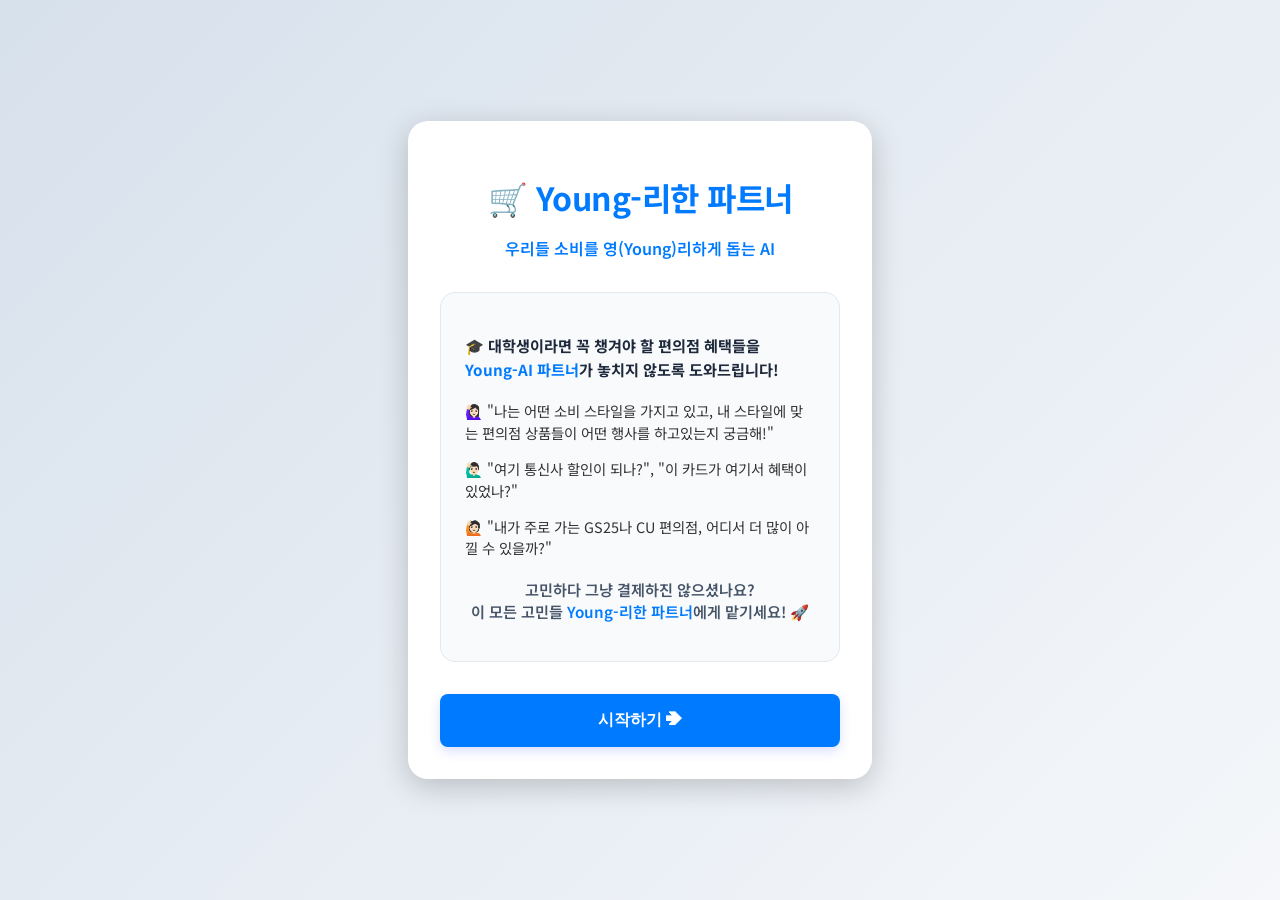
==== frontend/index.html @ 77cbf109 "리팩토링: 프로젝트 파일 구조 개편 및 불필요 파일 삭제" ====
<!DOCTYPE html>
<html lang="ko">
<head>
    <meta charset="UTF-8">
    <meta name="viewport" content="width=device-width, initial-scale=1.0">
    <title>Young-AI 파트너</title>
    <link rel="stylesheet" href="css/style.css">
    <style>
        /* General Styles */
        body {
            font-family: 'Noto Sans KR', sans-serif;
            background: linear-gradient(135deg, #d7e1ec, #f5f7fa);
            color: #333;
            margin: 0;
            padding: 0;
            display: flex;
            justify-content: center;
            align-items: center;
            min-height: 100vh;
            padding: 20px;
            box-sizing: border-box;
        }

        .container {
            background: #ffffff;
            padding: 2rem;
            border-radius: 20px;
            box-shadow: 0 8px 30px rgba(0, 0, 0, 0.2);
            width: 100%;
            max-width: 400px;
            text-align: center;
            animation: fadeIn 0.5s ease-in-out;
        }

        h1 {
            font-size: 2rem;
            color: #007bff;
            margin-bottom: 1rem;
            font-weight: bold;
        }

        h2 {
            font-size: 1.2rem;
            color: #555;
            margin-bottom: 1rem;
        }

        /* Forms and Inputs */
        form {
            display: flex;
            flex-direction: column;
            gap: 1rem;
        }

        input[type="text"],
        input[type="password"] {
            padding: 0.8rem;
            border: 1px solid #ddd;
            border-radius: 8px;
            font-size: 1rem;
            background-color: #f9f9f9;
            transition: all 0.3s ease;
        }

        input[type="text"]:focus,
        input[type="password"]:focus {
            outline: none;
            border-color: #007bff;
            background-color: #ffffff;
            box-shadow: 0 0 5px rgba(0, 123, 255, 0.5);
        }

        button {
            padding: 0.8rem;
            background-color: #007bff;
            color: white;
            border: none;
            border-radius: 8px;
            font-size: 1rem;
            cursor: pointer;
            transition: background-color 0.3s ease, transform 0.2s ease;
        }

        button:hover {
            background-color: #0056b3;
            transform: translateY(-2px);
        }

        button:active {
            transform: translateY(0);
        }

        .button-group {
            margin-top: 1.5rem;
        }

        .button-group p {
            margin-bottom: 0.5rem;
            font-size: 0.9rem;
            color: #666;
        }

        .error-message {
            color: #d9534f;
            margin-top: 1rem;
            font-size: 0.9rem;
            min-height: 1.2em;
        }

        a {
            color: #007bff;
            text-decoration: none;
            font-weight: bold;
        }

        a:hover {
            text-decoration: underline;
        }

        /* Animations */
        @keyframes fadeIn {
            from {
                opacity: 0;
                transform: translateY(-20px);
            }
            to {
                opacity: 1;
                transform: translateY(0);
            }
        }
    </style>
</head>
<body>
    <div class="container">
        <h1>🛒 Young-리한 파트너</h1>
        <p style="font-weight: 600; color: #007bff; margin-bottom: 2rem;">우리들 소비를 영(Young)리하게 돕는 AI</p>
        
        <div class="intro-box" style="text-align: left; background: #f8fafc; padding: 1.5rem; border-radius: 15px; margin-bottom: 2rem; border: 1px solid #e2e8f0;">
            <p style="font-size: 0.95rem; line-height: 1.6; margin-bottom: 1.2rem; font-weight: 700; color: #1e293b;">
                🎓 대학생이라면 꼭 챙겨야 할 편의점 혜택들을 <span style="color: #007bff;">Young-AI 파트너</span>가 놓치지 않도록 도와드립니다!
            </p>
            <p style="font-size: 0.9rem; line-height: 1.5; margin-bottom: 0.8rem;">
                🙋🏻‍♀️ "나는 어떤 소비 스타일을 가지고 있고, 내 스타일에 맞는 편의점 상품들이 어떤 행사를 하고있는지 궁금해!"
            </p>
            <p style="font-size: 0.9rem; line-height: 1.5; margin-bottom: 0.8rem;">
                🙋🏻‍♂️ "여기 통신사 할인이 되나?", "이 카드가 여기서 혜택이 있었나?"
            </p>
            <p style="font-size: 0.9rem; line-height: 1.5; margin-bottom: 1.2rem;">
                🙋🏻 "내가 주로 가는 GS25나 CU 편의점, 어디서 더 많이 아낄 수 있을까?"
            </p>
            <p style="font-size: 0.95rem; font-weight: 600; color: #475569; text-align: center;">
                고민하다 그냥 결제하진 않으셨나요?<br>이 모든 고민들 <span style="color: #007bff;">Young-리한 파트너</span>에게 맡기세요! 🚀
            </p>
        </div>

        <div class="button-group">
            <button onclick="location.href='signup.html'" style="width: 100%; font-weight: bold; padding: 1rem;">시작하기 ➔</button>
        </div>
    </div>
    <script src="js/auth.js?v=2"></script>
    <!-- Build Trigger: 2026-05-13 23:55 -->
</body>
</html>
---- frontend/css/style.css ----
@import url('https://fonts.googleapis.com/css2?family=Noto+Sans+KR:wght@400;500;700&display=swap');

:root {
    --primary-color: #4361ee;
    --primary-hover: #3a56d4;
    --bg-gradient: linear-gradient(135deg, #e0eafc 0%, #cfdef3 100%);
    --card-bg: #ffffff;
    --text-main: #2d3436;
    --text-muted: #636e72;
    --input-bg: #f8f9fa;
    --input-border: #dfe6e9;
    --shadow: 0 10px 30px rgba(0, 0, 0, 0.08);
}

/* General Styles */
body {
    font-family: 'Noto Sans KR', sans-serif;
    background: var(--bg-gradient);
    color: var(--text-main);
    margin: 0;
    padding: 0;
    display: flex;
    justify-content: center;
    align-items: center;
    min-height: 100vh;
}

.container {
    background: var(--card-bg);
    padding: 2.5rem;
    border-radius: 20px;
    box-shadow: var(--shadow);
    width: 90%;
    max-width: 420px;
    text-align: center;
    animation: fadeIn 0.6s cubic-bezier(0.23, 1, 0.32, 1);
}

h1 {
    font-size: 1.8rem;
    color: var(--text-main);
    margin-bottom: 1.5rem;
    font-weight: 700;
    letter-spacing: -0.5px;
}

h2 {
    font-size: 1.3rem;
    color: var(--text-main);
    margin-bottom: 1.2rem;
    font-weight: 600;
}

/* Forms and Inputs */
form {
    display: flex;
    flex-direction: column;
    gap: 1.2rem;
}

input[type="text"],
input[type="password"],
input[type="tel"],
input[type="email"] {
    padding: 1rem;
    border: 2px solid var(--input-border);
    border-radius: 12px;
    font-size: 1rem;
    background-color: var(--input-bg);
    color: var(--text-main);
    transition: all 0.3s ease;
}

input[type="text"]::placeholder,
input[type="password"]::placeholder {
    color: #b2bec3;
}

input[type="text"]:focus,
input[type="password"]:focus,
input[type="tel"]:focus {
    outline: none;
    border-color: var(--primary-color);
    background-color: #fff;
    box-shadow: 0 0 0 4px rgba(67, 97, 238, 0.1);
}

button {
    padding: 1rem;
    background-color: var(--primary-color);
    color: #ffffff;
    border: none;
    border-radius: 12px;
    font-size: 1.1rem;
    font-weight: 600;
    cursor: pointer;
    transition: all 0.3s cubic-bezier(0.175, 0.885, 0.32, 1.275);
    box-shadow: 0 4px 12px rgba(67, 97, 238, 0.2);
}

button:hover {
    background-color: var(--primary-hover);
    transform: translateY(-2px);
    box-shadow: 0 6px 18px rgba(67, 97, 238, 0.3);
}

button:active {
    transform: translateY(0);
}

.button-group {
    margin-top: 2rem;
}

.button-group p {
    margin-bottom: 0.8rem;
    font-size: 0.95rem;
    color: var(--text-muted);
}

.error-message {
    color: #e74c3c;
    margin-top: 1rem;
    font-size: 0.9rem;
    font-weight: 500;
    background-color: #fff5f5;
    padding: 8px;
    border-radius: 8px;
    display: none; /* Only show when has text */
}

a {
    color: var(--primary-color);
    text-decoration: none;
    font-weight: 600;
    transition: color 0.2s;
}

a:hover {
    color: var(--primary-hover);
    text-decoration: underline;
}

/* Survey Page */
.survey-question {
    text-align: left;
    margin-bottom: 1.5rem;
    border: 2px solid var(--input-border);
    padding: 1.5rem;
    border-radius: 16px;
    background-color: #fff;
    transition: border-color 0.3s;
}

.survey-question:focus-within {
    border-color: var(--primary-color);
}

.survey-question p {
    margin-top: 0;
    font-weight: 600;
    color: var(--text-main);
    font-size: 1.05rem;
}

.survey-question label {
    display: flex;
    align-items: center;
    margin: 0.6rem 0;
    cursor: pointer;
    padding: 0.8rem 1rem;
    border-radius: 10px;
    background-color: var(--input-bg);
    transition: all 0.2s;
    border: 1px solid transparent;
}

.survey-question label:hover {
    background-color: #edf2ff;
    border-color: #bac8ff;
}

.survey-question input[type="radio"] {
    margin-right: 12px;
    width: 18px;
    height: 18px;
    accent-color: var(--primary-color);
}

/* Home Page Styles */
body.home-body {
    display: block;
    background: #f8f9fc;
    padding: 0;
}

.home-container {
    max-width: 1000px;
    margin: 0 auto;
    padding: 2rem 1rem;
    animation: fadeIn 0.8s ease;
}

header {
    display: flex;
    flex-direction: column;
    padding: 2rem;
    background: #fff;
    border-radius: 24px;
    box-shadow: 0 4px 20px rgba(0,0,0,0.03);
    margin-bottom: 2rem;
    position: relative;
}

header h1 {
    font-size: 1.6rem;
    margin: 0;
    color: var(--text-main);
}

#logoutButton {
    position: absolute;
    top: 2rem;
    right: 2rem;
    background: #fff0f0;
    color: #ff4d4d;
    border: 1px solid #ffcccc;
    padding: 0.5rem 1rem;
    font-size: 0.85rem;
    box-shadow: none;
    border-radius: 10px;
}

#logoutButton:hover {
    background: #ff4d4d;
    color: #fff;
    transform: none;
}

main {
    background: transparent;
    box-shadow: none;
    width: 100%;
}

/* Tab contents and layout */
.tab-content {
    display: none;
    animation: fadeIn 0.4s ease;
}

.store-list-container {
    display: flex;
    gap: 1.5rem;
}

.store-column {
    background: #fff;
    padding: 1.5rem;
    border-radius: 20px;
    box-shadow: 0 4px 15px rgba(0,0,0,0.02);
    border: 1px solid #edf2f7;
}

.store-column h3 {
    font-size: 1.1rem;
    margin-bottom: 1.2rem;
    color: #2d3748;
    display: flex;
    align-items: center;
    gap: 8px;
}

.store-column ul {
    list-style: none;
    padding: 0;
    margin: 0;
}

.store-column li {
    background: #fff;
    padding: 1.2rem;
    margin-bottom: 1rem;
    border-radius: 16px;
    border: 1px solid #f1f5f9;
    box-shadow: 0 2px 4px rgba(0,0,0,0.01);
    transition: transform 0.2s;
}

.store-column li:hover {
    transform: translateY(-2px);
    border-color: var(--primary-color);
}

/* Chatbot UI - Premium Look */
.chat-container {
    background: #fff;
    border-radius: 24px;
    box-shadow: 0 10px 40px rgba(0,0,0,0.04);
    display: flex;
    flex-direction: column;
    height: 70vh;
    border: 1px solid #f1f5f9;
    overflow: hidden;
}

.chat-window {
    flex-grow: 1;
    padding: 1.5rem;
    overflow-y: auto;
    background-color: #ffffff;
    display: flex;
    flex-direction: column;
    gap: 1.2rem;
}

.chat-message {
    padding: 1rem 1.4rem;
    border-radius: 20px;
    max-width: 80%;
    line-height: 1.6;
    font-size: 0.95rem;
}

.user-message {
    background: var(--primary-color);
    color: white;
    border-bottom-right-radius: 4px;
    align-self: flex-end;
    box-shadow: 0 4px 15px rgba(67, 97, 238, 0.2);
}

.bot-message {
    background: #f1f5f9;
    color: var(--text-main);
    border-bottom-left-radius: 4px;
    align-self: flex-start;
}

.chat-input {
    display: flex;
    padding: 1rem 1.5rem;
    background: #fff;
    border-top: 1px solid #f1f5f9;
    align-items: center;
    gap: 10px;
}

#chatInput {
    flex-grow: 1;
    border: none;
    padding: 0.8rem;
    font-size: 1rem;
    background: #f8f9fa;
    border-radius: 12px;
}

#chatSendButton {
    width: 45px;
    height: 45px;
    padding: 0;
    display: flex;
    align-items: center;
    justify-content: center;
    border-radius: 50%;
    min-width: 45px;
}

/* Animations */
@keyframes fadeIn {
    from { opacity: 0; transform: translateY(10px); }
    to { opacity: 1; transform: translateY(0); }
}

/* Map Modal */
.map-modal {
    display: none;
    position: fixed;
    z-index: 2000;
    left: 0;
    top: 0;
    width: 100%;
    height: 100%;
    background-color: rgba(0, 0, 0, 0.6);
    backdrop-filter: blur(8px);
}

.map-modal-content {
    background: #fff;
    margin: 3% auto;
    width: 90%;
    max-width: 900px;
    height: 85vh;
    border-radius: 24px;
    display: flex;
    flex-direction: column;
    box-shadow: 0 25px 50px -12px rgba(0, 0, 0, 0.25);
}

.map-modal-header {
    display: flex;
    justify-content: space-between;
    align-items: center;
    padding: 1.5rem 2rem;
    background: #fff;
    border-bottom: 1px solid #f1f5f9;
}

.map-modal-header h2 {
    margin: 0;
    font-size: 1.2rem;
    color: var(--text-main);
}

.close-modal {
    background: #f1f5f9;
    border: none;
    font-size: 1.5rem;
    cursor: pointer;
    width: 36px;
    height: 36px;
    border-radius: 50%;
    display: flex;
    align-items: center;
    justify-content: center;
    color: var(--text-muted);
    transition: all 0.2s;
    padding: 0;
}

.close-modal:hover {
    background: #ffe0e0;
    color: #ff4d4d;
    transform: rotate(90deg);
}

.modal-map-view {
    flex: 1;
    width: 100%;
    height: 100%;
    background-color: #f8f9fa;
    position: relative;
    overflow: hidden;
}

.modal-map-view iframe {
    display: block;
    width: 100%;
    height: 100%;
    border: 0;
}
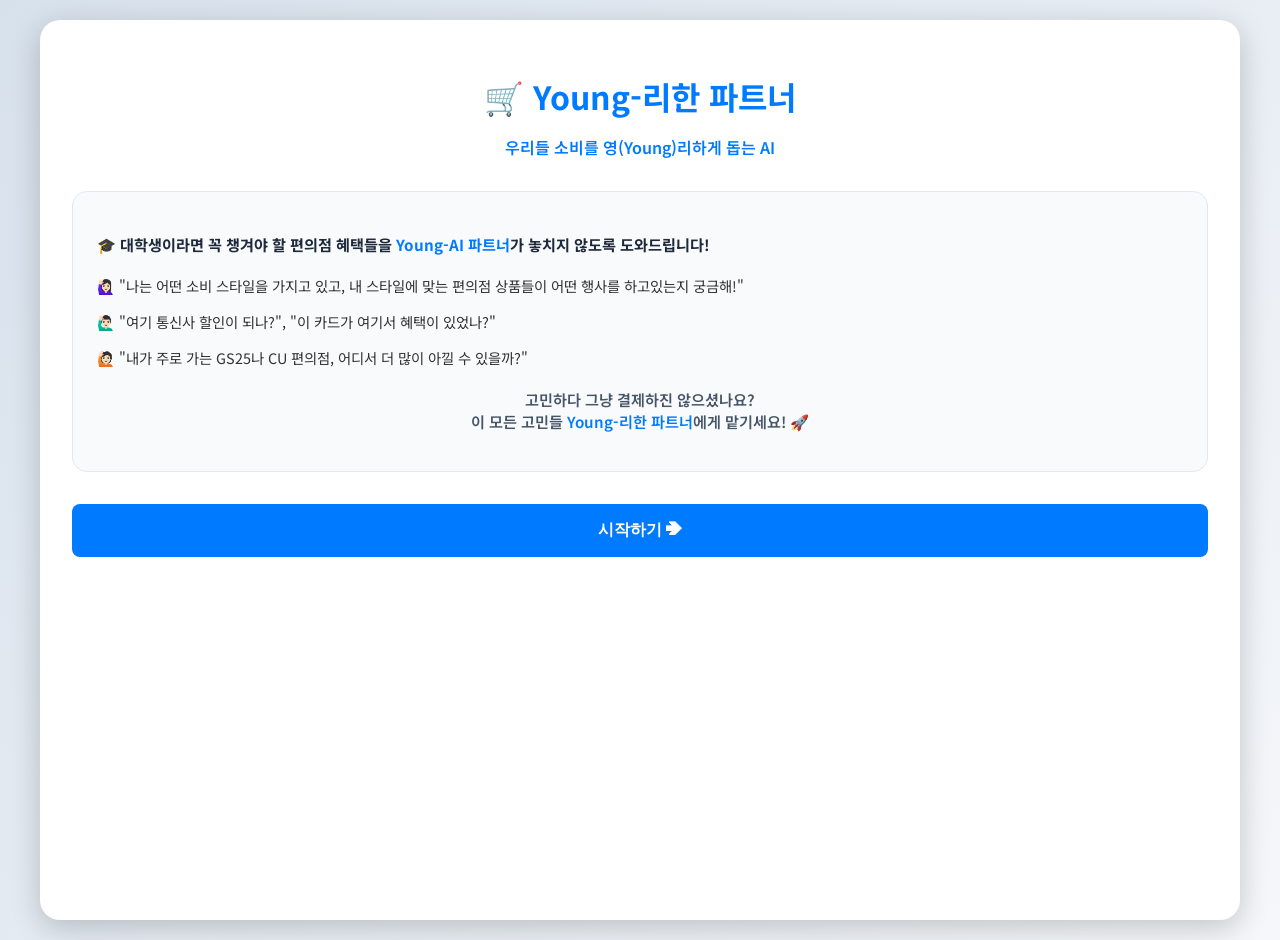
==== commit fbf35037: "Update layout max-width for desktop view" ====
--- a/frontend/index.html
+++ b/frontend/index.html
@@ -27,7 +27,7 @@
             border-radius: 20px;
             box-shadow: 0 8px 30px rgba(0, 0, 0, 0.2);
             width: 100%;
-            max-width: 400px;
+            max-width: 1200px;
             text-align: center;
             animation: fadeIn 0.5s ease-in-out;
         }
--- a/frontend/css/style.css
+++ b/frontend/css/style.css
@@ -1,325 +1,543 @@
-@import url('https://fonts.googleapis.com/css2?family=Noto+Sans+KR:wght@400;500;700&display=swap');
+@import url('https://fonts.googleapis.com/css2?family=Noto+Sans+KR:wght@400;500;700;800&display=swap');
 
 :root {
     --primary-color: #4361ee;
     --primary-hover: #3a56d4;
-    --bg-gradient: linear-gradient(135deg, #e0eafc 0%, #cfdef3 100%);
-    --card-bg: #ffffff;
+    --bg-gradient: linear-gradient(135deg, #f5f7fa 0%, #c3cfe2 100%);
+    --card-bg: rgba(255, 255, 255, 0.85);
     --text-main: #2d3436;
     --text-muted: #636e72;
     --input-bg: #f8f9fa;
     --input-border: #dfe6e9;
-    --shadow: 0 10px 30px rgba(0, 0, 0, 0.08);
+    --shadow-soft: 0 8px 30px rgba(0, 0, 0, 0.05);
+    --shadow-strong: 0 15px 35px rgba(0, 0, 0, 0.1);
 }
 
 /* General Styles */
 body {
     font-family: 'Noto Sans KR', sans-serif;
-    background: var(--bg-gradient);
+    background: #e2e8f0;
     color: var(--text-main);
     margin: 0;
     padding: 0;
+    min-height: 100vh;
     display: flex;
     justify-content: center;
-    align-items: center;
+    align-items: flex-start;
+    box-sizing: border-box;
+}
+
+.container {
+    background: #ffffff;
+    padding: 1.5rem;
+    width: 100%;
+    max-width: 1200px;
     min-height: 100vh;
-}
-
-.container {
-    background: var(--card-bg);
-    padding: 2.5rem;
-    border-radius: 20px;
-    box-shadow: var(--shadow);
-    width: 90%;
-    max-width: 420px;
+    box-shadow: 0 0 20px rgba(0, 0, 0, 0.15);
     text-align: center;
-    animation: fadeIn 0.6s cubic-bezier(0.23, 1, 0.32, 1);
-}
-
-h1 {
-    font-size: 1.8rem;
-    color: var(--text-main);
-    margin-bottom: 1.5rem;
-    font-weight: 700;
-    letter-spacing: -0.5px;
-}
-
-h2 {
-    font-size: 1.3rem;
-    color: var(--text-main);
-    margin-bottom: 1.2rem;
-    font-weight: 600;
-}
-
-/* Forms and Inputs */
+    animation: fadeIn 0.5s ease-in-out;
+    position: relative;
+    box-sizing: border-box;
+}
+
 form {
     display: flex;
     flex-direction: column;
-    gap: 1.2rem;
-}
-
-input[type="text"],
-input[type="password"],
-input[type="tel"],
-input[type="email"] {
-    padding: 1rem;
-    border: 2px solid var(--input-border);
-    border-radius: 12px;
+    gap: 1rem;
+}
+
+form input[type="text"] {
+    padding: 0.8rem;
+    border: 1px solid #ddd;
+    border-radius: 8px;
     font-size: 1rem;
-    background-color: var(--input-bg);
-    color: var(--text-main);
+    background-color: #f9f9f9;
     transition: all 0.3s ease;
 }
 
-input[type="text"]::placeholder,
-input[type="password"]::placeholder {
-    color: #b2bec3;
-}
-
-input[type="text"]:focus,
-input[type="password"]:focus,
-input[type="tel"]:focus {
+form input[type="text"]:focus {
     outline: none;
     border-color: var(--primary-color);
-    background-color: #fff;
-    box-shadow: 0 0 0 4px rgba(67, 97, 238, 0.1);
-}
-
-button {
-    padding: 1rem;
+    background-color: #ffffff;
+    box-shadow: 0 0 5px rgba(67, 97, 238, 0.5);
+}
+
+form button[type="submit"] {
+    padding: 0.8rem;
     background-color: var(--primary-color);
-    color: #ffffff;
+    color: white;
     border: none;
-    border-radius: 12px;
-    font-size: 1.1rem;
-    font-weight: 600;
+    border-radius: 8px;
+    font-size: 1rem;
+    font-weight: bold;
     cursor: pointer;
-    transition: all 0.3s cubic-bezier(0.175, 0.885, 0.32, 1.275);
-    box-shadow: 0 4px 12px rgba(67, 97, 238, 0.2);
-}
-
-button:hover {
+    transition: background-color 0.3s ease, transform 0.2s ease;
+}
+
+form button[type="submit"]:hover {
     background-color: var(--primary-hover);
     transform: translateY(-2px);
-    box-shadow: 0 6px 18px rgba(67, 97, 238, 0.3);
-}
-
-button:active {
-    transform: translateY(0);
-}
-
-.button-group {
-    margin-top: 2rem;
-}
-
-.button-group p {
-    margin-bottom: 0.8rem;
-    font-size: 0.95rem;
-    color: var(--text-muted);
-}
-
-.error-message {
-    color: #e74c3c;
-    margin-top: 1rem;
-    font-size: 0.9rem;
-    font-weight: 500;
-    background-color: #fff5f5;
-    padding: 8px;
-    border-radius: 8px;
-    display: none; /* Only show when has text */
-}
-
-a {
-    color: var(--primary-color);
-    text-decoration: none;
-    font-weight: 600;
-    transition: color 0.2s;
-}
-
-a:hover {
-    color: var(--primary-hover);
-    text-decoration: underline;
-}
-
-/* Survey Page */
+}
+
 .survey-question {
     text-align: left;
-    margin-bottom: 1.5rem;
-    border: 2px solid var(--input-border);
-    padding: 1.5rem;
-    border-radius: 16px;
-    background-color: #fff;
-    transition: border-color 0.3s;
-}
-
-.survey-question:focus-within {
-    border-color: var(--primary-color);
+    margin-bottom: 1rem;
+    background: #f8f9fa;
+    padding: 1rem;
+    border-radius: 12px;
 }
 
 .survey-question p {
     margin-top: 0;
+    margin-bottom: 0.8rem;
+    font-weight: bold;
+    color: var(--text-main);
+}
+
+.survey-question label {
+    display: block;
+    margin-bottom: 0.5rem;
+    cursor: pointer;
+}
+
+body.home-body {
+    display: flex;
+    justify-content: center;
+    align-items: flex-start;
+    background: #e2e8f0;
+}
+
+.home-container {
+    background: #ffffff;
+    width: 100%;
+    max-width: 1200px;
+    min-height: 100vh;
+    margin: 0;
+    padding: 1rem;
+    animation: fadeIn 0.8s ease;
+    padding-bottom: 90px;
+    box-shadow: 0 0 20px rgba(0, 0, 0, 0.15);
+    position: relative;
+    box-sizing: border-box;
+    overflow-x: hidden;
+}
+
+/* Glassmorphism Header */
+header {
+    display: flex;
+    justify-content: space-between;
+    align-items: center;
+    padding: 1rem;
+    background: rgba(255, 255, 255, 0.7);
+    backdrop-filter: blur(10px);
+    border-radius: 20px;
+    box-shadow: var(--shadow-soft);
+    margin-bottom: 1.5rem;
+    border: 1px solid rgba(255,255,255,0.5);
+    box-sizing: border-box;
+}
+
+header h1 {
+    font-size: 1.25rem;
+    margin: 0;
+    font-weight: 800;
+}
+
+.header-buttons {
+    display: flex;
+    gap: 15px;
+}
+
+.guide-btn, .logout-btn {
+    padding: 0.5rem 0.8rem;
+    border-radius: 10px;
     font-weight: 600;
+    font-size: 0.8rem;
+    cursor: pointer;
+    transition: all 0.2s ease;
+    text-decoration: none;
+    border: none;
+    white-space: nowrap;
+}
+
+.guide-btn {
+    background: #e9ecef;
+    color: #495057;
+}
+
+.guide-btn:hover {
+    background: #dee2e6;
+}
+
+.logout-btn {
+    background: #fff0f0;
+    color: #ff4d4d;
+}
+
+.logout-btn:hover {
+    background: #ff4d4d;
+    color: #fff;
+}
+
+/* Dashboard Sections */
+.dashboard-main {
+    display: flex;
+    flex-direction: column;
+    gap: 2rem;
+}
+
+.card-glass {
+    background: rgba(255, 255, 255, 0.85);
+    backdrop-filter: blur(12px);
+    border-radius: 24px;
+    padding: 2rem;
+    box-shadow: var(--shadow-soft);
+    border: 1px solid rgba(255,255,255,0.6);
+    transition: transform 0.3s ease, box-shadow 0.3s ease, border-color 0.3s ease;
+    
+    /* Cascading Load Transition Trigger */
+    opacity: 0;
+    animation: slideUpFade 0.7s cubic-bezier(0.16, 1, 0.3, 1) forwards;
+}
+
+.dashboard-section:nth-child(1) {
+    animation-delay: 0.1s;
+}
+.dashboard-section:nth-child(2) {
+    animation-delay: 0.25s;
+}
+.dashboard-section:nth-child(3) {
+    animation-delay: 0.4s;
+}
+
+.card-glass:hover {
+    transform: translateY(-6px);
+    box-shadow: var(--shadow-strong);
+}
+
+@keyframes slideUpFade {
+    from {
+        opacity: 0;
+        transform: translateY(30px);
+    }
+    to {
+        opacity: 1;
+        transform: translateY(0);
+    }
+}
+
+.section-badge {
+    display: inline-block;
+    padding: 6px 14px;
+    background: #e9f2ff;
+    color: var(--primary-color);
+    border-radius: 20px;
+    font-size: 0.85rem;
+    font-weight: 700;
+    margin-bottom: 1rem;
+}
+
+.section-title {
+    font-size: 1.4rem;
+    font-weight: 700;
+    margin: 0 0 1rem 0;
+    color: #2d3748;
+}
+
+.section-subtitle {
+    color: var(--text-muted);
+    font-size: 0.95rem;
+    margin-top: -0.5rem;
+    margin-bottom: 1.5rem;
+}
+
+/* Savings Section */
+.savings-amount {
+    font-size: 2.8rem;
+    font-weight: 800;
+    color: #28a745;
+    margin: 0.5rem 0;
+}
+
+.savings-amount .currency {
+    font-size: 1rem;
     color: var(--text-main);
-    font-size: 1.05rem;
-}
-
-.survey-question label {
-    display: flex;
-    align-items: center;
-    margin: 0.6rem 0;
-    cursor: pointer;
-    padding: 0.8rem 1rem;
+    margin-left: 5px;
+}
+
+.saving-badge {
+    background: #f8f9fa;
+    display: inline-block;
+    padding: 8px 16px;
+    border-radius: 20px;
+    font-size: 0.9rem;
+    color: #666;
+    margin-bottom: 2rem;
+}
+
+.chart-container {
+    height: 250px;
+    width: 100%;
+}
+
+/* Horizontal Curation Scroll */
+.curation-scroll {
+    display: flex;
+    gap: 1.5rem;
+    overflow-x: auto;
+    padding-top: 10px;
+    padding-bottom: 20px;
+    scrollbar-width: thin;
+}
+
+.curation-scroll::-webkit-scrollbar {
+    height: 8px;
+}
+.curation-scroll::-webkit-scrollbar-track {
+    background: #f1f1f1;
     border-radius: 10px;
-    background-color: var(--input-bg);
-    transition: all 0.2s;
-    border: 1px solid transparent;
-}
-
-.survey-question label:hover {
-    background-color: #edf2ff;
-    border-color: #bac8ff;
-}
-
-.survey-question input[type="radio"] {
+}
+.curation-scroll::-webkit-scrollbar-thumb {
+    background: #cbd5e1;
+    border-radius: 10px;
+}
+
+.curation-item {
+    min-width: 200px;
+    background: #fff;
+    border-radius: 16px;
+    padding: 1.5rem;
+    box-shadow: 0 4px 15px rgba(0,0,0,0.03);
+    border: 1px solid #f1f5f9;
+    flex-shrink: 0;
+    transition: transform 0.2s;
+}
+
+.curation-item:hover {
+    transform: translateY(-5px);
+    border-color: var(--primary-color);
+    box-shadow: 0 8px 25px rgba(67, 97, 238, 0.15);
+}
+
+.curation-item.skeleton {
+    background: linear-gradient(90deg, #f0f0f0 25%, #e0e0e0 50%, #f0f0f0 75%);
+    background-size: 200% 100%;
+    animation: skeletonLoading 1.5s infinite;
+    min-height: 120px;
+}
+
+@keyframes skeletonLoading {
+    0% { background-position: 200% 0; }
+    100% { background-position: -200% 0; }
+}
+
+/* Store Map Layout */
+.store-list-container {
+    display: block;
+    width: 100%;
+}
+
+.store-column {
+    background: #fff;
+    padding: 1rem;
+    border-radius: 16px;
+    border: 1px solid #edf2f7;
+    box-shadow: 0 4px 15px rgba(0,0,0,0.02);
+}
+
+.store-column h3 {
+    margin-top: 0;
+    margin-bottom: 1.5rem;
+    color: #2d3748;
+    font-size: 1.3rem;
+    font-weight: 800;
+}
+
+.store-column ul {
+    list-style: none;
+    padding: 0;
+    margin: 0;
+}
+
+.store-column li {
+    background: transparent;
+    padding: 0 0 1.5rem 0;
+    margin-bottom: 1.5rem;
+    border: none;
+    border-bottom: 1px solid #edf2f7;
+    box-shadow: none;
+    transition: transform 0.2s;
+}
+
+.store-column li:last-child {
+    border-bottom: none;
+    margin-bottom: 0;
+    padding-bottom: 0;
+}
+
+.store-column li:hover {
+    transform: translateX(5px);
+}
+
+/* Floating Action Button */
+.survey-question input[type="radio"],
+.survey-question input[type="checkbox"] {
     margin-right: 12px;
     width: 18px;
     height: 18px;
     accent-color: var(--primary-color);
 }
 
-/* Home Page Styles */
-body.home-body {
-    display: block;
-    background: #f8f9fc;
-    padding: 0;
-}
-
-.home-container {
-    max-width: 1000px;
-    margin: 0 auto;
-    padding: 2rem 1rem;
-    animation: fadeIn 0.8s ease;
-}
-
-header {
-    display: flex;
-    flex-direction: column;
-    padding: 2rem;
-    background: #fff;
-    border-radius: 24px;
-    box-shadow: 0 4px 20px rgba(0,0,0,0.03);
-    margin-bottom: 2rem;
-    position: relative;
-}
-
-header h1 {
-    font-size: 1.6rem;
-    margin: 0;
+select {
+    padding: 0.8rem 1rem;
+    border: 2px solid var(--input-border);
+    border-radius: 10px;
+    font-size: 1rem;
+    background-color: var(--input-bg);
     color: var(--text-main);
-}
-
-#logoutButton {
-    position: absolute;
-    top: 2rem;
-    right: 2rem;
-    background: #fff0f0;
-    color: #ff4d4d;
-    border: 1px solid #ffcccc;
-    padding: 0.5rem 1rem;
-    font-size: 0.85rem;
-    box-shadow: none;
-    border-radius: 10px;
-}
-
-#logoutButton:hover {
-    background: #ff4d4d;
-    color: #fff;
-    transform: none;
-}
-
-main {
-    background: transparent;
-    box-shadow: none;
     width: 100%;
-}
-
-/* Tab contents and layout */
-.tab-content {
-    display: none;
-    animation: fadeIn 0.4s ease;
-}
-
-.store-list-container {
-    display: flex;
-    gap: 1.5rem;
-}
-
-.store-column {
-    background: #fff;
-    padding: 1.5rem;
-    border-radius: 20px;
-    box-shadow: 0 4px 15px rgba(0,0,0,0.02);
-    border: 1px solid #edf2f7;
-}
-
-.store-column h3 {
-    font-size: 1.1rem;
-    margin-bottom: 1.2rem;
-    color: #2d3748;
+    margin-top: 0.5rem;
+    transition: all 0.3s ease;
+    cursor: pointer;
+    appearance: none;
+    margin-bottom: 1rem;
+}
+
+select:focus {
+    outline: none;
+    border-color: var(--primary-color);
+    background-color: #fff;
+}
+
+.chatbot-fab-wrapper {
+    position: fixed;
+    bottom: 20px;
+    left: 50%;
+    transform: translateX(-50%);
+    width: 100%;
+    max-width: 1200px;
+    pointer-events: none;
+    display: flex;
+    justify-content: flex-end;
+    padding-right: 15px;
+    box-sizing: border-box;
+    z-index: 998;
+}
+
+.chatbot-fab {
+    background: linear-gradient(135deg, var(--primary-color), #2a41a8);
+    color: white;
+    border: none;
+    border-radius: 30px;
+    padding: 10px 16px;
+    font-size: 0.95rem;
+    font-weight: bold;
+    cursor: pointer;
+    box-shadow: 0 4px 15px rgba(67, 97, 238, 0.4);
     display: flex;
     align-items: center;
     gap: 8px;
-}
-
-.store-column ul {
-    list-style: none;
+    transition: all 0.3s ease;
+    pointer-events: auto;
+    animation: fabPulse 2.5s infinite;
+}
+
+.chatbot-fab:hover {
+    transform: translateY(-5px) scale(1.05);
+    box-shadow: 0 15px 35px rgba(67, 97, 238, 0.6);
+}
+
+@keyframes fabPulse {
+    0% {
+        box-shadow: 0 10px 25px rgba(67, 97, 238, 0.4), 0 0 0 0 rgba(67, 97, 238, 0.4);
+    }
+    70% {
+        box-shadow: 0 10px 25px rgba(67, 97, 238, 0.4), 0 0 0 15px rgba(67, 97, 238, 0);
+    }
+    100% {
+        box-shadow: 0 10px 25px rgba(67, 97, 238, 0.4), 0 0 0 0 rgba(67, 97, 238, 0);
+    }
+}
+
+.fab-icon {
+    font-size: 1.5rem;
+}
+
+.fab-text {
+    font-size: 1.05rem;
+    font-weight: 700;
+}
+
+/* Floating Chatbot Window as Mobile Bottom Sheet */
+.floating-chatbot {
+    position: fixed;
+    bottom: 0;
+    left: 50%;
+    transform: translateX(-50%);
+    width: 100%;
+    max-width: 1200px;
+    height: 80vh;
+    max-height: 80vh;
+    background: #fff;
+    border-radius: 24px 24px 0 0;
+    box-shadow: 0 -5px 40px rgba(0,0,0,0.2);
+    display: flex;
+    flex-direction: column;
+    z-index: 999;
+    overflow: hidden;
+    transition: transform 0.4s cubic-bezier(0.19, 1, 0.22, 1), opacity 0.3s ease;
+    transform-origin: bottom center;
+    border-top: 1px solid #e2e8f0;
+}
+
+.floating-chatbot.hidden {
+    transform: translate(-50%, 100%);
+    opacity: 0;
+    pointer-events: none;
+}
+
+.chat-header {
+    background: var(--primary-color);
+    color: white;
+    padding: 1rem 1.5rem;
+    display: flex;
+    justify-content: space-between;
+    align-items: center;
+}
+
+.chat-header h3 {
+    margin: 0;
+    font-size: 1.1rem;
+    font-weight: 700;
+}
+
+.close-chat-btn {
+    background: transparent;
+    color: white;
+    border: none;
+    font-size: 1.5rem;
+    cursor: pointer;
     padding: 0;
-    margin: 0;
-}
-
-.store-column li {
-    background: #fff;
-    padding: 1.2rem;
-    margin-bottom: 1rem;
-    border-radius: 16px;
-    border: 1px solid #f1f5f9;
-    box-shadow: 0 2px 4px rgba(0,0,0,0.01);
-    transition: transform 0.2s;
-}
-
-.store-column li:hover {
-    transform: translateY(-2px);
-    border-color: var(--primary-color);
-}
-
-/* Chatbot UI - Premium Look */
-.chat-container {
-    background: #fff;
-    border-radius: 24px;
-    box-shadow: 0 10px 40px rgba(0,0,0,0.04);
-    display: flex;
-    flex-direction: column;
-    height: 70vh;
-    border: 1px solid #f1f5f9;
-    overflow: hidden;
+    line-height: 1;
 }
 
 .chat-window {
     flex-grow: 1;
     padding: 1.5rem;
     overflow-y: auto;
-    background-color: #ffffff;
+    background-color: #f8f9fc;
     display: flex;
     flex-direction: column;
     gap: 1.2rem;
 }
 
 .chat-message {
-    padding: 1rem 1.4rem;
-    border-radius: 20px;
-    max-width: 80%;
-    line-height: 1.6;
+    padding: 1rem 1.2rem;
+    border-radius: 18px;
+    max-width: 85%;
+    line-height: 1.5;
     font-size: 0.95rem;
+    word-break: break-word;
 }
 
 .user-message {
@@ -327,19 +545,20 @@
     color: white;
     border-bottom-right-radius: 4px;
     align-self: flex-end;
-    box-shadow: 0 4px 15px rgba(67, 97, 238, 0.2);
 }
 
 .bot-message {
-    background: #f1f5f9;
+    background: #fff;
     color: var(--text-main);
     border-bottom-left-radius: 4px;
     align-self: flex-start;
-}
-
-.chat-input {
-    display: flex;
-    padding: 1rem 1.5rem;
+    border: 1px solid #edf2f7;
+    box-shadow: 0 2px 5px rgba(0,0,0,0.02);
+}
+
+.chat-input-area {
+    display: flex;
+    padding: 1rem;
     background: #fff;
     border-top: 1px solid #f1f5f9;
     align-items: center;
@@ -349,52 +568,66 @@
 #chatInput {
     flex-grow: 1;
     border: none;
-    padding: 0.8rem;
-    font-size: 1rem;
-    background: #f8f9fa;
-    border-radius: 12px;
+    padding: 0.8rem 1rem;
+    font-size: 0.95rem;
+    background: #f1f5f9;
+    border-radius: 20px;
+    outline: none;
+}
+
+#chatInput:focus {
+    background: #e2e8f0;
 }
 
 #chatSendButton {
-    width: 45px;
-    height: 45px;
-    padding: 0;
+    background: var(--primary-color);
+    color: white;
+    border: none;
+    border-radius: 50%;
+    width: 40px;
+    height: 40px;
     display: flex;
     align-items: center;
     justify-content: center;
-    border-radius: 50%;
-    min-width: 45px;
-}
-
-/* Animations */
-@keyframes fadeIn {
-    from { opacity: 0; transform: translateY(10px); }
-    to { opacity: 1; transform: translateY(0); }
-}
-
-/* Map Modal */
+    cursor: pointer;
+    transition: background 0.2s;
+}
+
+.upload-btn {
+    cursor: pointer;
+    font-size: 1.4rem;
+    color: var(--primary-color);
+    padding: 5px;
+    transition: transform 0.2s;
+}
+.upload-btn:hover {
+    transform: scale(1.1);
+}
+
+/* Modal styles preserved from before */
 .map-modal {
     display: none;
     position: fixed;
     z-index: 2000;
-    left: 0;
+    left: 50%;
     top: 0;
+    transform: translateX(-50%);
     width: 100%;
+    max-width: 1200px;
     height: 100%;
-    background-color: rgba(0, 0, 0, 0.6);
-    backdrop-filter: blur(8px);
+    background-color: rgba(15, 23, 42, 0.45); /* Dark sleek slate glass */
+    backdrop-filter: blur(16px);
+    -webkit-backdrop-filter: blur(16px);
 }
 
 .map-modal-content {
     background: #fff;
-    margin: 3% auto;
-    width: 90%;
-    max-width: 900px;
-    height: 85vh;
-    border-radius: 24px;
+    margin: 5% auto;
+    width: 95%;
+    height: 90vh;
+    border-radius: 16px;
     display: flex;
     flex-direction: column;
-    box-shadow: 0 25px 50px -12px rgba(0, 0, 0, 0.25);
 }
 
 .map-modal-header {
@@ -402,50 +635,602 @@
     justify-content: space-between;
     align-items: center;
     padding: 1.5rem 2rem;
-    background: #fff;
     border-bottom: 1px solid #f1f5f9;
 }
-
-.map-modal-header h2 {
-    margin: 0;
-    font-size: 1.2rem;
-    color: var(--text-main);
-}
-
-.close-modal {
-    background: #f1f5f9;
-    border: none;
-    font-size: 1.5rem;
-    cursor: pointer;
-    width: 36px;
-    height: 36px;
-    border-radius: 50%;
-    display: flex;
-    align-items: center;
-    justify-content: center;
-    color: var(--text-muted);
-    transition: all 0.2s;
-    padding: 0;
-}
-
-.close-modal:hover {
-    background: #ffe0e0;
-    color: #ff4d4d;
-    transform: rotate(90deg);
-}
-
 .modal-map-view {
     flex: 1;
     width: 100%;
     height: 100%;
     background-color: #f8f9fa;
+}
+.modal-trend-view {
+    padding: 1.5rem;
+    background: #f8f9fc;
+    border-top: 1px solid #edf2f7;
+}
+
+@keyframes fadeIn {
+    from { opacity: 0; transform: translateY(10px); }
+    to { opacity: 1; transform: translateY(0); }
+}
+
+/* Store Filter Buttons */
+.store-filter-buttons {
+    position: relative;
+    display: inline-flex;
+    background: #e2e8f0;
+    padding: 4px;
+    border-radius: 30px;
+    border: 1px solid #cbd5e1;
+    gap: 0px;
+    margin-bottom: 1.5rem;
+    z-index: 1;
+}
+
+.store-filter-btn {
+    padding: 0.6rem 2.2rem;
+    border-radius: 25px;
+    background: transparent;
+    border: none;
+    color: #475569;
+    font-weight: 700;
+    font-size: 0.95rem;
+    cursor: pointer;
+    transition: all 0.3s ease;
+    z-index: 2;
+    position: relative;
+    filter: grayscale(100%) opacity(0.4);
+}
+
+.store-filter-btn.active {
+    color: #1e293b;
+    filter: grayscale(0%) opacity(1);
+}
+
+/* Sliding active pill indicator */
+.store-filter-buttons::before {
+    content: '';
+    position: absolute;
+    top: 4px;
+    left: 4px;
+    width: calc(50% - 4px);
+    height: calc(100% - 8px);
+    background: #ffffff;
+    border-radius: 25px;
+    z-index: 0;
+    transition: transform 0.35s cubic-bezier(0.25, 0.8, 0.25, 1.15), background-color 0.3s ease;
+    box-shadow: 0 2px 8px rgba(0, 0, 0, 0.12);
+}
+
+.store-filter-buttons.cu-active::before {
+    transform: translateX(100%);
+    background: #ffffff;
+    box-shadow: 0 4px 10px rgba(139, 92, 246, 0.35);
+}
+
+/* Chat Header Actions */
+.chat-header-actions {
+    display: flex;
+    gap: 10px;
+    align-items: center;
+}
+
+.header-icon-btn {
+    background: transparent;
+    color: white;
+    border: none;
+    font-size: 1.2rem;
+    cursor: pointer;
+    padding: 0;
+    line-height: 1;
+    opacity: 0.8;
+    transition: opacity 0.2s;
+}
+
+.header-icon-btn:hover {
+    opacity: 1;
+}
+
+/* Fullscreen Chatbot */
+.floating-chatbot.fullscreen {
+    width: 90vw;
+    height: 90vh;
+    max-height: 90vh;
+    bottom: 5vh;
+    right: 5vw;
+    border-radius: 16px;
+    z-index: 2500;
+}
+
+/* Digital Receipt Styles */
+.receipt-card {
+    background: #ffffff;
+    border-radius: 16px 16px 0 0; /* Flat bottom for jagged tear */
+    border: 1px solid #edf2f7;
+    border-bottom: none;
+    box-shadow: 0 8px 30px rgba(0, 0, 0, 0.06);
+    padding: 1.25rem 1.25rem 2rem 1.25rem;
+    margin: 12px 0;
+    font-family: inherit;
+    color: #2d3748;
+    position: relative;
+    animation: messageBounceIn 0.45s cubic-bezier(0.34, 1.56, 0.64, 1) forwards;
+    text-align: left;
+    max-width: 100%;
+}
+
+.receipt-card::before {
+    content: "";
+    position: absolute;
+    top: 0;
+    left: 0;
+    right: 0;
+    height: 6px;
+    background: repeating-linear-gradient(90deg, var(--primary-color) 0px, var(--primary-color) 12px, #e2e8f0 12px, #e2e8f0 24px);
+    border-radius: 16px 16px 0 0;
+}
+
+/* Jagged rip effect at the bottom */
+.receipt-card::after {
+    content: "";
+    position: absolute;
+    bottom: -1px;
+    left: -1px;
+    right: -1px;
+    height: 12px;
+    background-color: transparent;
+    background-image: 
+        linear-gradient(135deg, #ffffff 5px, transparent 0),
+        linear-gradient(225deg, #ffffff 5px, transparent 0),
+        linear-gradient(135deg, #edf2f7 1px, transparent 0),
+        linear-gradient(225deg, #edf2f7 1px, transparent 0);
+    background-position: left bottom;
+    background-repeat: repeat-x;
+    background-size: 10px 12px;
+    z-index: 10;
+}
+
+.receipt-header {
+    display: flex;
+    justify-content: space-between;
+    align-items: center;
+    margin-bottom: 0.75rem;
+    gap: 10px;
+}
+
+.receipt-shop-badge {
+    padding: 3px 9px;
+    border-radius: 20px;
+    font-size: 0.7rem;
+    font-weight: 800;
+    color: white;
+    text-align: center;
+}
+
+.receipt-shop-badge.GS25 {
+    background: #0ea5e9; /* Sky Blue for GS25 */
+    box-shadow: 0 2px 6px rgba(14, 165, 233, 0.25);
+}
+
+.receipt-shop-badge.CU {
+    background: #8b5cf6; /* Violet for CU */
+    box-shadow: 0 2px 6px rgba(139, 92, 246, 0.25);
+}
+
+.receipt-title {
+    font-size: 1.05rem;
+    font-weight: 700;
+    margin: 0;
+    color: #1a202c;
+    word-break: keep-all;
+    line-height: 1.4;
+    flex-grow: 1;
+}
+
+.receipt-divider {
+    border: none;
+    border-top: 1.5px dashed #e2e8f0;
+    margin: 0.85rem 0;
+}
+
+.receipt-row {
+    display: flex;
+    justify-content: space-between;
+    align-items: flex-start;
+    margin: 8px 0;
+    font-size: 0.88rem;
+    word-break: keep-all;
+    line-height: 1.4;
+    gap: 12px;
+}
+
+.receipt-row > span:first-child {
+    flex: 1;
+}
+
+.receipt-row.label-muted {
+    color: #718096;
+}
+
+.receipt-row.total-row {
+    margin-top: 0.75rem;
+    margin-bottom: 0.25rem;
+    border-top: 1px solid #edf2f7;
+    padding-top: 8px;
+    align-items: center;
+}
+
+.receipt-discount-line {
+    color: #e53e3e;
+    font-weight: 600;
+    white-space: nowrap;
+    flex-shrink: 0;
+    text-align: right;
+}
+
+.receipt-total-price-box {
+    display: flex;
+    align-items: center;
+    justify-content: flex-end;
+}
+
+.receipt-total-price {
+    font-size: 1.25rem;
+    font-weight: 800;
+    color: #e53e3e;
+}
+
+.receipt-saving-badge {
+    background: #ecfdf5;
+    color: #059669;
+    border: 1px solid #a7f3d0;
+    padding: 2px 7px;
+    border-radius: 8px;
+    font-size: 0.72rem;
+    font-weight: 700;
+    margin-left: 8px;
+}
+
+.receipt-tips-box {
+    background: #f8fafc;
+    border-radius: 16px;
+    padding: 1rem;
+    margin-top: 1rem;
+    border: 1px solid #edf2f7;
+}
+
+.receipt-tip-item {
+    display: flex;
+    gap: 12px;
+    align-items: flex-start;
+    padding: 10px 8px;
+    border-bottom: 1px dashed #edf2f7;
+    cursor: pointer;
+    border-radius: 12px;
+    transition: all 0.3s cubic-bezier(0.25, 0.8, 0.25, 1);
+    position: relative;
+}
+
+.receipt-tip-item:last-child {
+    border-bottom: none;
+    padding-bottom: 0;
+}
+
+.receipt-tip-item:first-child {
+    padding-top: 0;
+}
+
+.receipt-tip-item:hover {
+    background: #ffffff;
+    transform: translateX(4px);
+    box-shadow: 0 4px 12px rgba(0, 0, 0, 0.04);
+}
+
+.receipt-tip-icon-wrapper {
+    width: 30px;
+    height: 30px;
+    border-radius: 50%;
+    display: flex;
+    align-items: center;
+    justify-content: center;
+    flex-shrink: 0;
+}
+
+/* Color palettes for the tip types */
+.receipt-tip-item.student .receipt-tip-icon-wrapper {
+    background: #e0e7ff;
+    color: #4f46e5;
+}
+.receipt-tip-item.student .receipt-tip-badge {
+    background: #4f46e5;
+}
+
+.receipt-tip-item.card .receipt-tip-icon-wrapper {
+    background: #ffedd5;
+    color: #ea580c;
+}
+.receipt-tip-item.card .receipt-tip-badge {
+    background: #ea580c;
+}
+
+.receipt-tip-item.payment .receipt-tip-icon-wrapper {
+    background: #ecfdf5;
+    color: #059669;
+}
+.receipt-tip-item.payment .receipt-tip-badge {
+    background: #059669;
+}
+
+.receipt-tip-content {
+    display: flex;
+    flex-direction: column;
+    align-items: flex-start;
+    text-align: left;
+}
+
+.receipt-tip-badge {
+    color: white;
+    font-size: 0.72rem;
+    font-weight: 800;
+    padding: 2px 8px;
+    border-radius: 6px;
+    margin-bottom: 4px;
+    display: inline-block;
+}
+
+.receipt-tip-text {
+    margin: 0;
+    font-size: 0.8rem;
+    color: #4a5568;
+    line-height: 1.45;
+    word-break: keep-all;
+}
+
+/* Premium Benefit Modal Styles */
+.map-modal-content {
+    animation: modalScaleUp 0.4s cubic-bezier(0.16, 1, 0.3, 1) forwards !important;
+}
+
+@keyframes modalScaleUp {
+    from {
+        transform: scale(0.92) translateY(30px);
+        opacity: 0;
+    }
+    to {
+        transform: scale(1) translateY(0);
+        opacity: 1;
+    }
+}
+
+.benefit-tabs-container {
+    display: flex;
+    background: #f1f5f9;
+    border-radius: 12px;
+    padding: 4px;
+    margin-bottom: 1.5rem;
+    gap: 4px;
+    border: 1px solid #e2e8f0;
+}
+
+.benefit-tab-btn {
+    flex: 1;
+    border: none;
+    background: transparent;
+    padding: 10px 16px;
+    border-radius: 8px;
+    font-size: 0.88rem;
+    font-weight: 700;
+    color: #64748b;
+    cursor: pointer;
+    transition: all 0.25s ease;
+    display: flex;
+    align-items: center;
+    justify-content: center;
+    gap: 6px;
+}
+
+.benefit-tab-btn.active {
+    background: #ffffff;
+    color: var(--primary-color);
+    box-shadow: 0 4px 10px rgba(0, 0, 0, 0.05);
+}
+
+.benefit-content-panel {
+    display: none;
+    animation: panelFadeIn 0.35s cubic-bezier(0.16, 1, 0.3, 1) forwards;
+}
+
+.benefit-content-panel.active {
+    display: block;
+}
+
+@keyframes panelFadeIn {
+    from { opacity: 0; transform: translateY(12px); }
+    to { opacity: 1; transform: translateY(0); }
+}
+
+.benefit-card-grid {
+    display: flex;
+    flex-direction: column;
+    gap: 12px;
+}
+
+.benefit-premium-card {
+    background: #ffffff;
+    border-radius: 16px;
+    border: 1px solid #edf2f7;
+    padding: 1.25rem;
+    transition: all 0.25s cubic-bezier(0.4, 0, 0.2, 1);
     position: relative;
     overflow: hidden;
-}
-
-.modal-map-view iframe {
-    display: block;
-    width: 100%;
-    height: 100%;
-    border: 0;
-}
+    display: flex;
+    gap: 16px;
+    align-items: flex-start;
+}
+
+.benefit-premium-card:hover {
+    transform: translateY(-2px);
+    box-shadow: 0 8px 20px rgba(67, 97, 238, 0.08);
+    border-color: rgba(67, 97, 238, 0.2);
+}
+
+.benefit-card-icon-box {
+    width: 42px;
+    height: 42px;
+    border-radius: 12px;
+    display: flex;
+    align-items: center;
+    justify-content: center;
+    flex-shrink: 0;
+    font-size: 1.2rem;
+}
+
+.benefit-premium-card.type-skt .benefit-card-icon-box {
+    background: #e0e7ff;
+    color: #4f46e5;
+}
+.benefit-premium-card.type-kt .benefit-card-icon-box {
+    background: #e0f2fe;
+    color: #0ea5e9;
+}
+.benefit-premium-card.type-lgu .benefit-card-icon-box {
+    background: #f3e8ff;
+    color: #a855f7;
+}
+
+.benefit-premium-card.type-shinhan .benefit-card-icon-box {
+    background: #eff6ff;
+    color: #2563eb;
+}
+.benefit-premium-card.type-kb .benefit-card-icon-box {
+    background: #fffbeb;
+    color: #eab308;
+}
+.benefit-premium-card.type-woori .benefit-card-icon-box {
+    background: #f0fdf4;
+    color: #10b981;
+}
+
+.benefit-premium-card.type-naver .benefit-card-icon-box {
+    background: #ecfdf5;
+    color: #059669;
+}
+.benefit-premium-card.type-kakao .benefit-card-icon-box {
+    background: #fffbeb;
+    color: #ca8a04;
+}
+.benefit-premium-card.type-toss .benefit-card-icon-box {
+    background: #eff6ff;
+    color: #2563eb;
+}
+
+.benefit-card-info {
+    flex-grow: 1;
+    text-align: left;
+}
+
+.benefit-card-title {
+    font-size: 0.95rem;
+    font-weight: 800;
+    color: #1e293b;
+    margin: 0 0 5px 0;
+}
+
+.benefit-card-desc {
+    font-size: 0.85rem;
+    color: #64748b;
+    margin: 0;
+    line-height: 1.5;
+}
+
+.benefit-card-highlight {
+    font-weight: bold;
+    color: var(--primary-color);
+}
+
+/* Category-specific glows and hovers for curation cards */
+.curation-item {
+    border-left: 4px solid transparent;
+    transition: all 0.3s cubic-bezier(0.25, 0.8, 0.25, 1) !important;
+}
+
+.curation-item.type-health {
+    border-left-color: #10b981 !important; /* Emerald */
+}
+.curation-item.type-health:hover {
+    transform: translateY(-6px) scale(1.03) !important;
+    border-color: #10b981 !important;
+    box-shadow: 0 12px 30px rgba(16, 185, 129, 0.2) !important;
+}
+
+.curation-item.type-dessert {
+    border-left-color: #ec4899 !important; /* Pink */
+}
+.curation-item.type-dessert:hover {
+    transform: translateY(-6px) scale(1.03) !important;
+    border-color: #ec4899 !important;
+    box-shadow: 0 12px 30px rgba(236, 72, 153, 0.2) !important;
+}
+
+.curation-item.type-brand {
+    border-left-color: #3b82f6 !important; /* Blue */
+}
+.curation-item.type-brand:hover {
+    transform: translateY(-6px) scale(1.03) !important;
+    border-color: #3b82f6 !important;
+    box-shadow: 0 12px 30px rgba(59, 130, 246, 0.2) !important;
+}
+
+.curation-item.type-trend {
+    border-left-color: #f97316 !important; /* Orange */
+}
+.curation-item.type-trend:hover {
+    transform: translateY(-6px) scale(1.03) !important;
+    border-color: #f97316 !important;
+    box-shadow: 0 12px 30px rgba(249, 115, 22, 0.2) !important;
+}
+
+/* Blinking online indicator next to AI title */
+.online-indicator {
+    width: 8px;
+    height: 8px;
+    background-color: #10b981;
+    border-radius: 50%;
+    margin-left: 8px;
+    display: inline-block;
+    box-shadow: 0 0 8px #10b981;
+    position: relative;
+}
+
+.online-indicator::after {
+    content: '';
+    position: absolute;
+    top: -2px;
+    left: -2px;
+    right: -2px;
+    bottom: -2px;
+    border-radius: 50%;
+    border: 2px solid #10b981;
+    animation: pulseRing 1.8s infinite ease-out;
+}
+
+@keyframes pulseRing {
+    0% { transform: scale(0.7); opacity: 1; }
+    100% { transform: scale(2.2); opacity: 0; }
+}
+
+@keyframes messageBounceIn {
+    0% {
+        opacity: 0;
+        transform: scale(0.85) translateY(20px);
+    }
+    70% {
+        transform: scale(1.02) translateY(-2px);
+    }
+    100% {
+        opacity: 1;
+        transform: scale(1) translateY(0);
+    }
+}
+
+
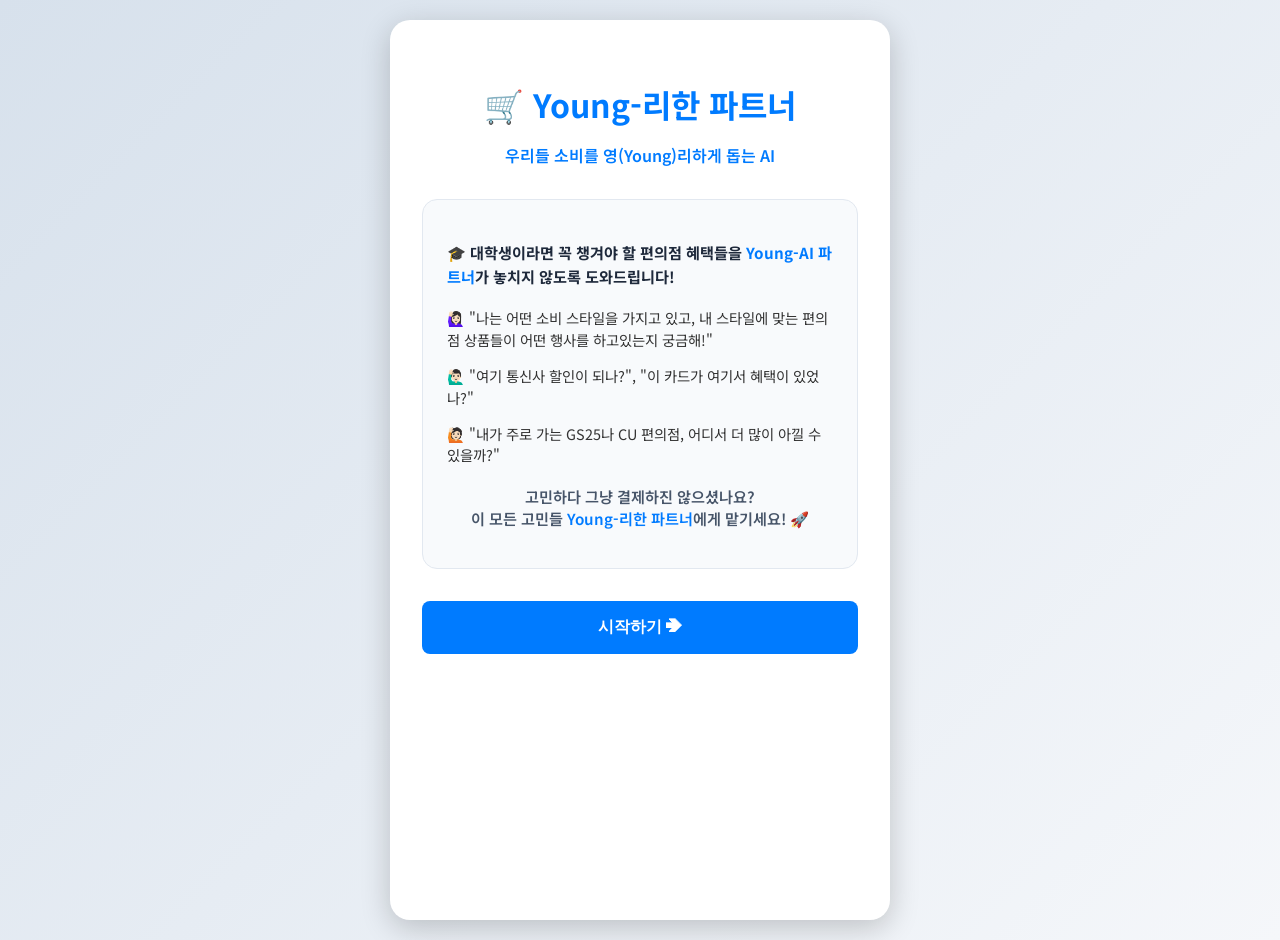
==== commit 8c98cbf4: "Center index.html container" ====
--- a/frontend/index.html
+++ b/frontend/index.html
@@ -23,11 +23,12 @@
 
         .container {
             background: #ffffff;
-            padding: 2rem;
+            padding: 2.5rem 2rem;
             border-radius: 20px;
             box-shadow: 0 8px 30px rgba(0, 0, 0, 0.2);
             width: 100%;
-            max-width: 1200px;
+            max-width: 500px;
+            margin: auto;
             text-align: center;
             animation: fadeIn 0.5s ease-in-out;
         }
--- a/frontend/css/style.css
+++ b/frontend/css/style.css
@@ -103,20 +103,29 @@
 body.home-body {
     display: flex;
     justify-content: center;
-    align-items: flex-start;
-    background: #e2e8f0;
+    align-items: center;
+    background: linear-gradient(45deg, #e3eeff 0%, #f3e7e9 99%, #f3e7e9 100%);
+    background-size: 400% 400%;
+    animation: gradientBG 15s ease infinite;
+    min-height: 100vh;
+    padding: 20px;
+    box-sizing: border-box;
 }
 
 .home-container {
-    background: #ffffff;
+    background: rgba(255, 255, 255, 0.9);
+    backdrop-filter: blur(24px);
+    -webkit-backdrop-filter: blur(24px);
     width: 100%;
     max-width: 1200px;
-    min-height: 100vh;
-    margin: 0;
-    padding: 1rem;
+    min-height: auto;
+    margin: 40px auto;
+    padding: 2.5rem;
+    border-radius: 32px;
+    border: 1px solid rgba(255, 255, 255, 0.8);
     animation: fadeIn 0.8s ease;
     padding-bottom: 90px;
-    box-shadow: 0 0 20px rgba(0, 0, 0, 0.15);
+    box-shadow: 0 30px 60px rgba(0, 0, 0, 0.08), inset 0 1px 0 rgba(255,255,255,0.6);
     position: relative;
     box-sizing: border-box;
     overflow-x: hidden;
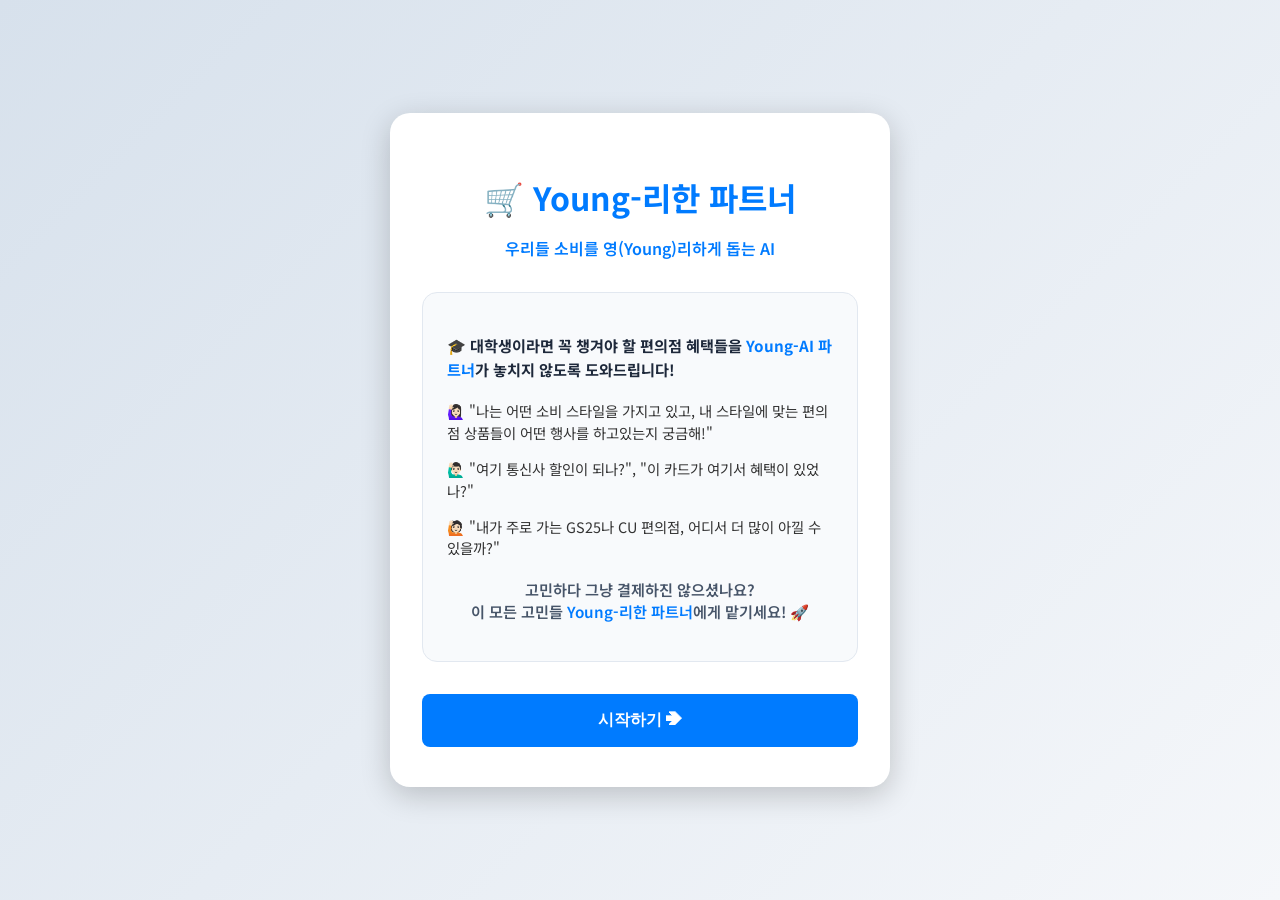
==== commit 4f368ee6: "Fix index.html min-height override" ====
--- a/frontend/index.html
+++ b/frontend/index.html
@@ -28,6 +28,7 @@
             box-shadow: 0 8px 30px rgba(0, 0, 0, 0.2);
             width: 100%;
             max-width: 500px;
+            min-height: auto;
             margin: auto;
             text-align: center;
             animation: fadeIn 0.5s ease-in-out;
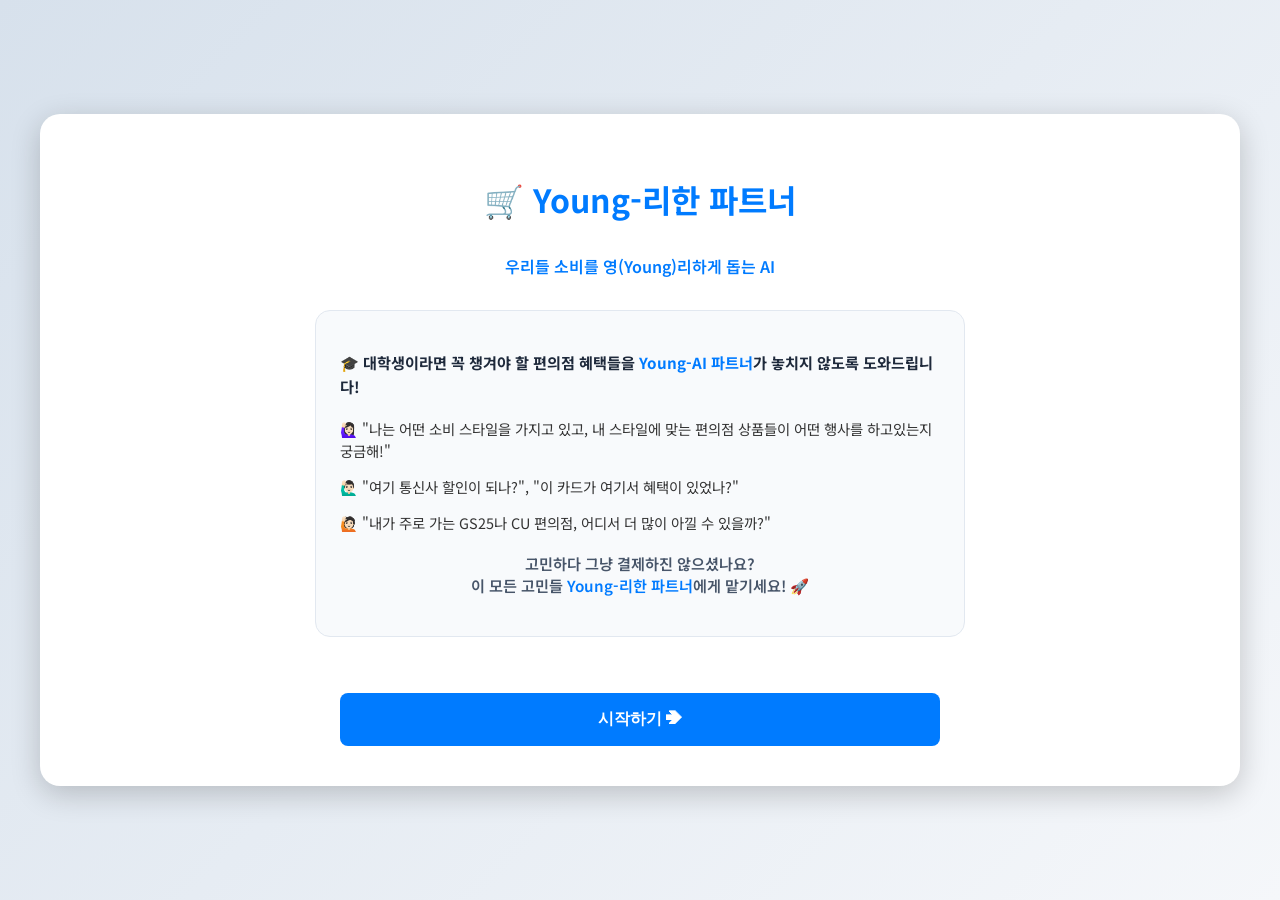
==== commit db869429: "Restore max-width and center contents vertically" ====
--- a/frontend/index.html
+++ b/frontend/index.html
@@ -27,11 +27,19 @@
             border-radius: 20px;
             box-shadow: 0 8px 30px rgba(0, 0, 0, 0.2);
             width: 100%;
-            max-width: 500px;
-            min-height: auto;
+            max-width: 1200px;
+            min-height: 60vh;
+            display: flex;
+            flex-direction: column;
+            justify-content: center;
+            align-items: center;
             margin: auto;
             text-align: center;
             animation: fadeIn 0.5s ease-in-out;
+        }
+        .container > * {
+            width: 100%;
+            max-width: 600px;
         }
 
         h1 {
